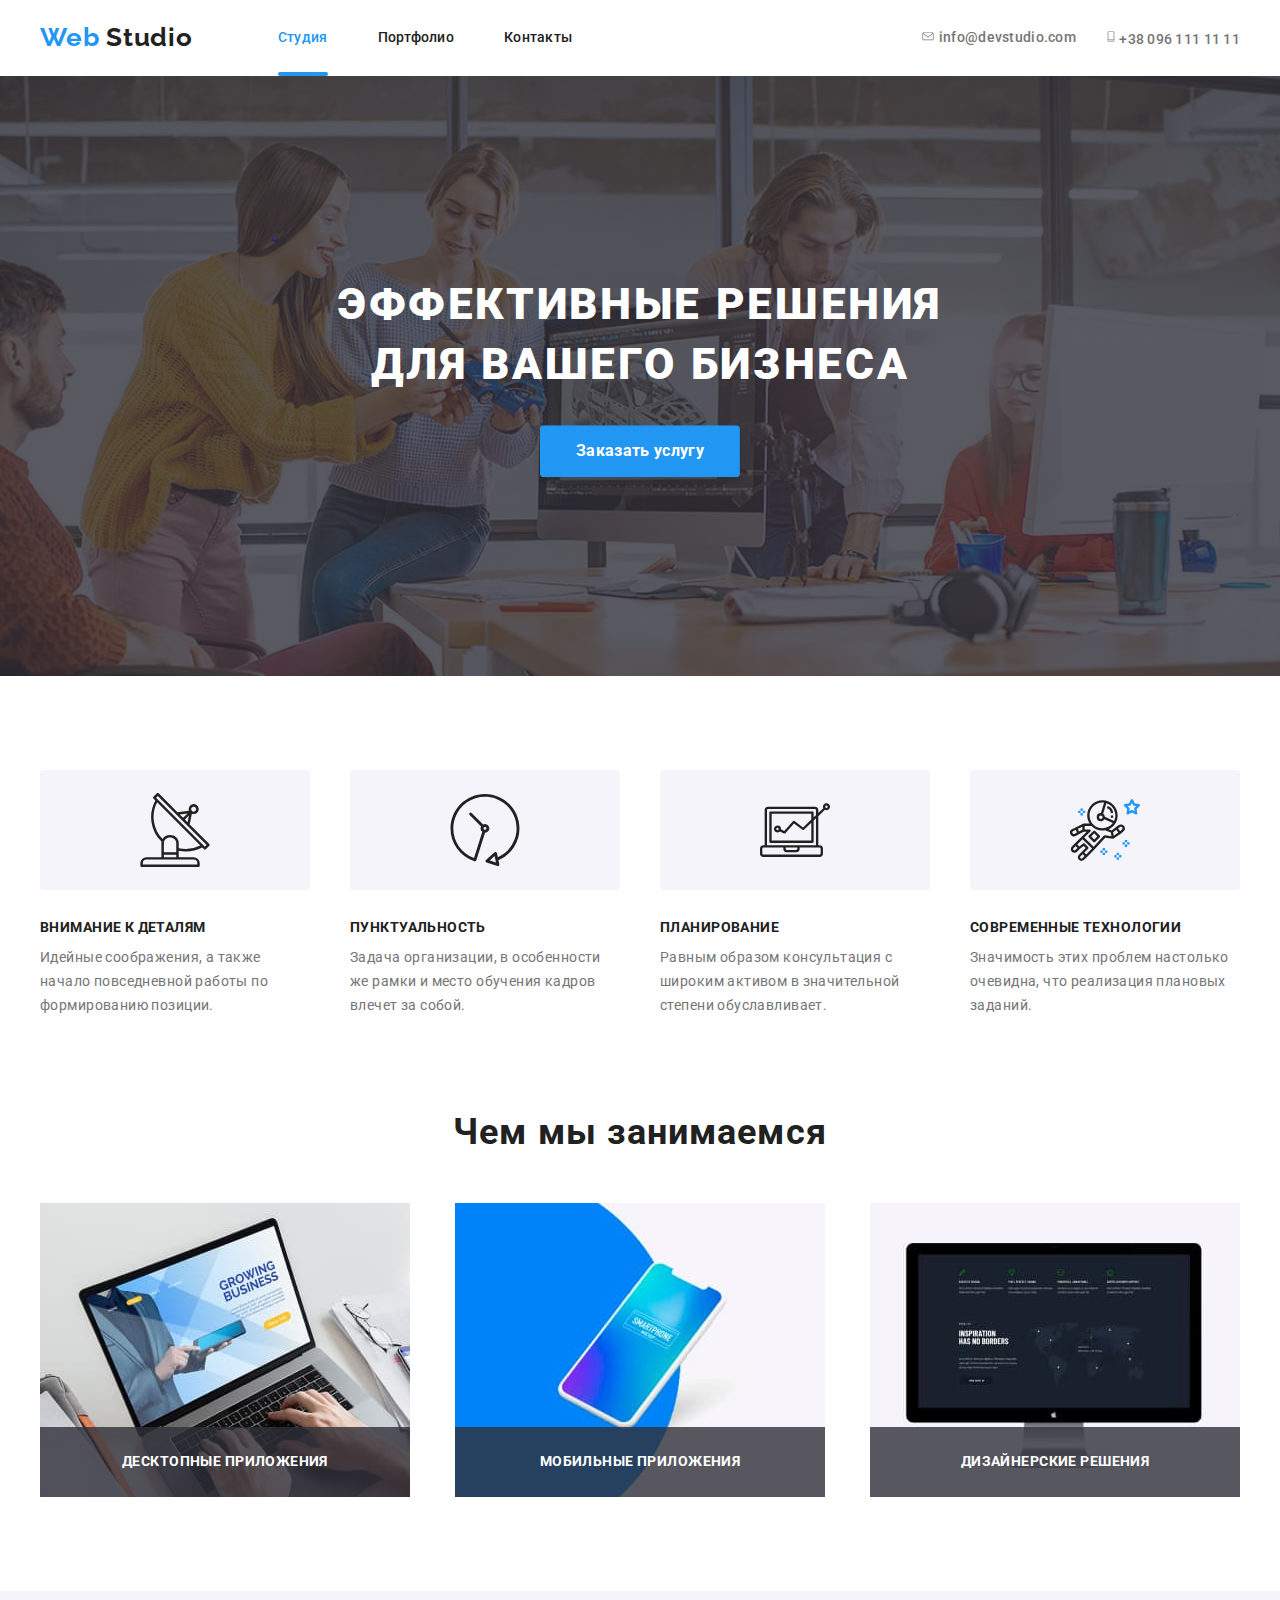
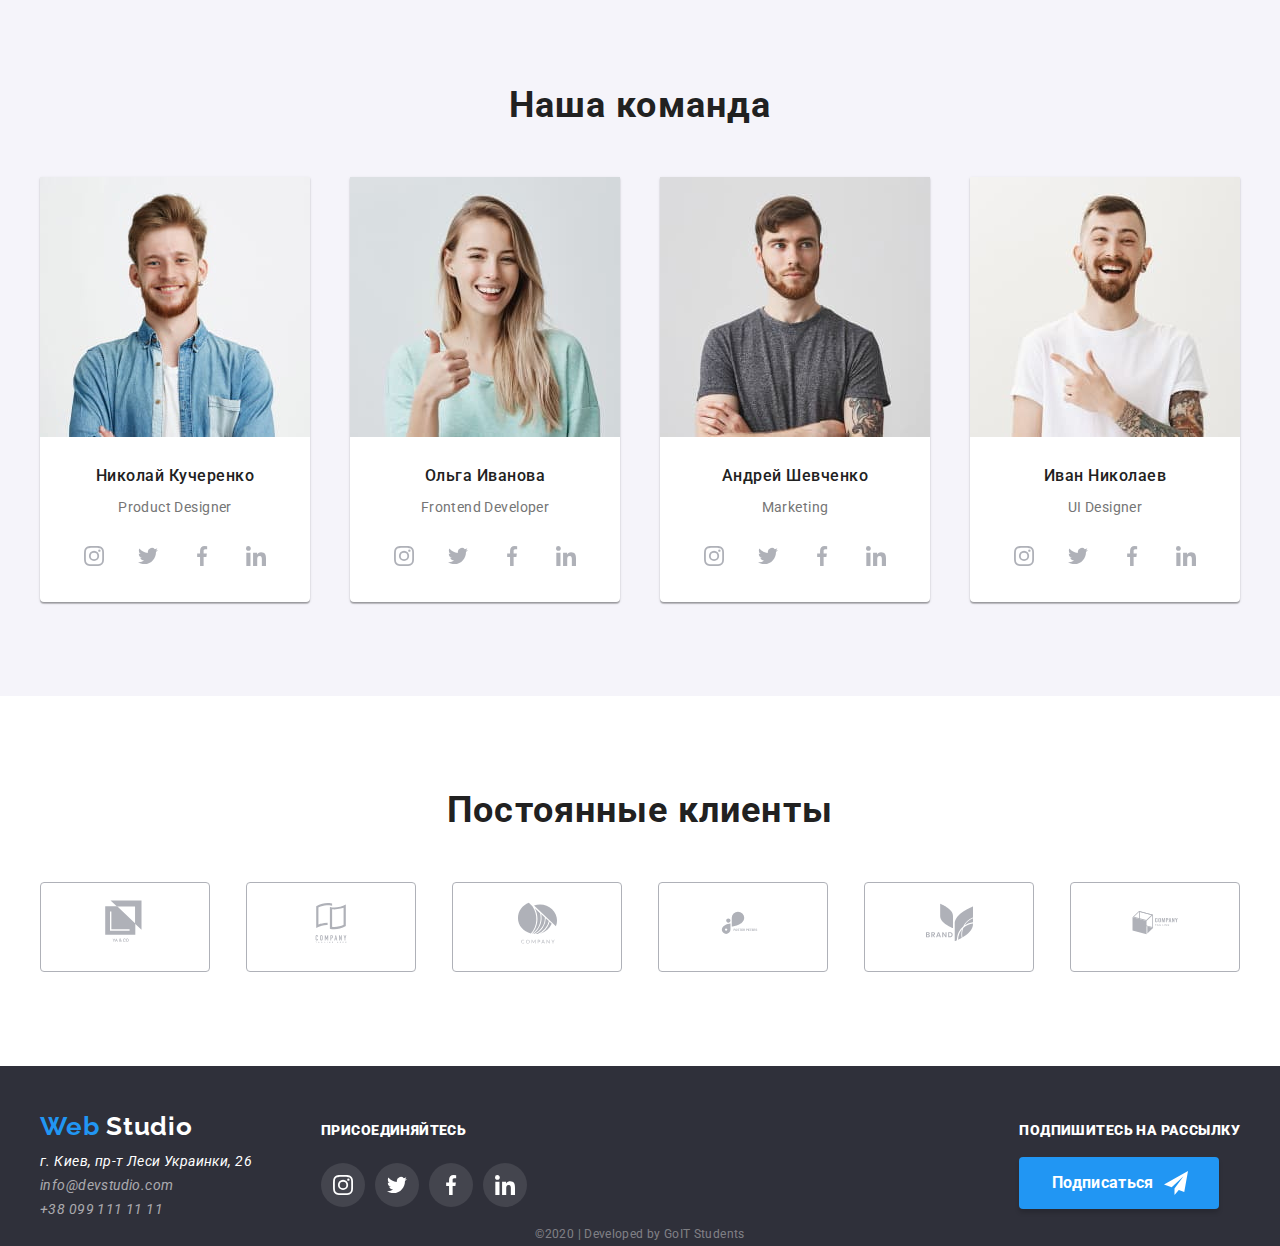
==== index.html @ b10fd824 "добавляет файлы из работы №5" ====
<!DOCTYPE html>
<html lang="ru">
  <head>
    <meta charset="UTF-8" />
    <meta name="viewport" content="width=device-width, initial-scale=1.0" />
    <title>Web Studio</title>
    <link
      href="https://fonts.googleapis.com/css2?family=Raleway:wght@700&family=Roboto:wght@400;500;700;900&display=swap"
      rel="stylesheet"
    />
    <link
      rel="stylesheet"
      href="https://cdnjs.cloudflare.com/ajax/libs/modern-normalize/0.6.0/modern-normalize.min.css"
    />
    <link rel="stylesheet" href="./css/styles.css" />
  </head>
  <body>
    <!-- Шапка сайта -->
    <header class="page-header container">
      <nav class="site-nav">
        <a href="/index.html" class="logo"
          ><span class="element">Web</span> Studio</a
        >
        <ul class="site-nav list">
          <li class="item">
            <a href="./index.html" class="link current">Студия</a>
          </li>
          <li class="item">
            <a href="./portfolio.html" class="link">Портфолио</a>
          </li>
          <li class="item"><a href="" class="link">Контакты</a></li>
        </ul>
      </nav>
      <ul class="cont-nav list">
        <li class="item">
          <a href="mailto:info@devstudio.com" class="link">
            <svg class="cont-nav__icon" width="16" height="11.2">
              <use href="./images/sprite.svg#iconmail"></use>
            </svg>
            info@devstudio.com
          </a>
        </li>
        <li class="item">
          <a href="tel:+380961111111" class="link">
            <svg class="cont-nav__icon" width="10" height="15">
              <use href="./images/sprite.svg#iconphone"></use>
            </svg>
            +38 096 111 11 11
          </a>
        </li>
      </ul>
    </header>
    <main>
      <!-- Герой -->
      <section class="hero">
        <div class="hero-actions">
          <h1 class="hero-title">
            эффективные решения<br />для вашего бизнеса
          </h1>
          <a href="" class="button">Заказать услугу</a>
        </div>
      </section>
      <!-- Преимущества -->
      <section class="section">
        <div class="container">
          <h2 class="section-title visually-hidden">Наши преимущества</h2>
          <ul class="feature-list list">
            <li class="item antenna">
              <h3 class="title">Внимание к деталям</h3>
              <p>
                Идейные соображения, а также начало повседневной работы по
                формированию позиции.
              </p>
            </li>
            <li class="item clock">
              <h3 class="title">Пунктуальность</h3>
              <p>
                Задача организации, в особенности же рамки и место обучения
                кадров влечет за собой.
              </p>
            </li>
            <li class="item diagram">
              <h3 class="title">Планирование</h3>
              <p>
                Равным образом консультация с широким активом в значительной
                степени обуславливает.
              </p>
            </li>
            <li class="item astronaut">
              <h3 class="title">Современные технологии</h3>
              <p>
                Значимость этих проблем настолько очевидна, что реализация
                плановых заданий.
              </p>
            </li>
          </ul>
        </div>
      </section>
      <!-- Чем мы занимаемся -->
      <section class="section">
        <div class="container">
          <h2 class="section-title">Чем мы занимаемся</h2>
          <ul class="work list">
            <li class="item">
              <a href="">
                <img
                  src="./images/nout.jpg"
                  width="370"
                  height="294"
                  alt="ноутбук"
                />
                <h3 class="title">Десктопные приложения</h3>
              </a>
            </li>
            <li class="item">
              <a href="">
                <img
                  src="./images/phone.jpg"
                  width="370"
                  height="294"
                  alt="телефон"
                />
                <h3 class="title">Мобильные приложения</h3>
              </a>
            </li>
            <li class="item">
              <a href="">
                <img
                  src="./images/pc.jpg"
                  width="370"
                  height="294"
                  alt="компьютер"
                />
                <h3 class="title">Дизайнерские решения</h3>
              </a>
            </li>
          </ul>
        </div>
      </section>
      <!-- Наша команда -->
      <section class="section">
        <div class="container">
          <h2 class="section-title">Наша команда</h2>
          <ul class="team list">
            <li class="card">
              <img
                src="./images/portrait1.jpg"
                class="team-img"
                width="270"
                height="260"
                alt="Николай Кучеренко"
              />
              <h3 class="team-title">Николай Кучеренко</h3>
              <p class="team-special">Product Designer</p>
              <ul class="social-list">
                <li class="social-item">
                  <a
                    href=""
                    class="social-link instagram"
                    aria-label="ссылка на instagram"
                  >
                    <svg class="icon" width="20" height="20">
                      <use href="./images/sprite.svg#iconinstagram"></use>
                    </svg>
                  </a>
                </li>
                <li class="social-item">
                  <a
                    href=""
                    class="social-link twitter"
                    aria-label="ссылка на twitter"
                    ><svg class="icon" width="20" height="20">
                      <use href="./images/sprite.svg#icontwitter"></use>
                    </svg>
                  </a>
                </li>
                <li class="social-item">
                  <a
                    href=""
                    class="social-link facebook"
                    aria-label="ссылка на facebook"
                  >
                    <svg class="icon" width="20" height="20">
                      <use href="./images/sprite.svg#iconfacebook"></use>
                    </svg>
                  </a>
                </li>
                <li class="social-item">
                  <a
                    href=""
                    class="social-link linkedin"
                    aria-label="ссылка на linkedin"
                    ><svg class="icon" width="20" height="20">
                      <use href="./images/sprite.svg#iconlinkedin"></use>
                    </svg>
                  </a>
                </li>
              </ul>
            </li>
            <li class="card">
              <img
                src="./images/portrait2.jpg"
                class="team-img"
                width="270"
                height="260"
                alt="Ольга Иванова"
              />
              <h3 class="team-title">Ольга Иванова</h3>
              <p class="team-special">Frontend Developer</p>
              <ul class="social-list">
                <li class="social-item">
                  <a
                    href=""
                    class="social-link instagram"
                    aria-label="ссылка на instagram"
                  >
                    <svg class="icon" width="20" height="20">
                      <use href="./images/sprite.svg#iconinstagram"></use>
                    </svg>
                  </a>
                </li>
                <li class="social-item">
                  <a
                    href=""
                    class="social-link twitter"
                    aria-label="ссылка на twitter"
                    ><svg class="icon" width="20" height="20">
                      <use href="./images/sprite.svg#icontwitter"></use>
                    </svg>
                  </a>
                </li>
                <li class="social-item">
                  <a
                    href=""
                    class="social-link facebook"
                    aria-label="ссылка на facebook"
                  >
                    <svg class="icon" width="20" height="20">
                      <use href="./images/sprite.svg#iconfacebook"></use>
                    </svg>
                  </a>
                </li>
                <li class="social-item">
                  <a
                    href=""
                    class="social-link linkedin"
                    aria-label="ссылка на linkedin"
                    ><svg class="icon" width="20" height="20">
                      <use href="./images/sprite.svg#iconlinkedin"></use>
                    </svg>
                  </a>
                </li>
              </ul>
            </li>
            <li class="card">
              <img
                src="./images/portrait3.jpg"
                class="team-img"
                width="270"
                height="260"
                alt="Андрей Шевченко"
              />
              <h3 class="team-title">Андрей Шевченко</h3>
              <p class="team-special">Marketing</p>
              <ul class="social-list">
                <li class="social-item">
                  <a
                    href=""
                    class="social-link instagram"
                    aria-label="ссылка на instagram"
                  >
                    <svg class="icon" width="20" height="20">
                      <use href="./images/sprite.svg#iconinstagram"></use>
                    </svg>
                  </a>
                </li>
                <li class="social-item">
                  <a
                    href=""
                    class="social-link twitter"
                    aria-label="ссылка на twitter"
                    ><svg class="icon" width="20" height="20">
                      <use href="./images/sprite.svg#icontwitter"></use>
                    </svg>
                  </a>
                </li>
                <li class="social-item">
                  <a
                    href=""
                    class="social-link facebook"
                    aria-label="ссылка на facebook"
                  >
                    <svg class="icon" width="20" height="20">
                      <use href="./images/sprite.svg#iconfacebook"></use>
                    </svg>
                  </a>
                </li>
                <li class="social-item">
                  <a
                    href=""
                    class="social-link linkedin"
                    aria-label="ссылка на linkedin"
                    ><svg class="icon" width="20" height="20">
                      <use href="./images/sprite.svg#iconlinkedin"></use>
                    </svg>
                  </a>
                </li>
              </ul>
            </li>
            <li class="card">
              <img
                src="./images/portrait4.jpg"
                class="team-img"
                width="270"
                height="260"
                alt="Иван Николаев"
              />
              <h3 class="team-title">Иван Николаев</h3>
              <p class="team-special">UI Designer</p>
              <ul class="social-list">
                <li class="social-item">
                  <a
                    href=""
                    class="social-link instagram"
                    aria-label="ссылка на instagram"
                  >
                    <svg class="icon" width="20" height="20">
                      <use href="./images/sprite.svg#iconinstagram"></use>
                    </svg>
                  </a>
                </li>
                <li class="social-item">
                  <a
                    href=""
                    class="social-link twitter"
                    aria-label="ссылка на twitter"
                    ><svg class="icon" width="20" height="20">
                      <use href="./images/sprite.svg#icontwitter"></use>
                    </svg>
                  </a>
                </li>
                <li class="social-item">
                  <a
                    href=""
                    class="social-link facebook"
                    aria-label="ссылка на facebook"
                  >
                    <svg class="icon" width="20" height="20">
                      <use href="./images/sprite.svg#iconfacebook"></use>
                    </svg>
                  </a>
                </li>
                <li class="social-item">
                  <a
                    href=""
                    class="social-link linkedin"
                    aria-label="ссылка на linkedin"
                    ><svg class="icon" width="20" height="20">
                      <use href="./images/sprite.svg#iconlinkedin"></use>
                    </svg>
                  </a>
                </li>
              </ul>
            </li>
          </ul>
        </div>
      </section>
      <!-- Постоянные клиенты -->
      <section class="section">
        <div class="container">
          <h2 class="section-title">Постоянные клиенты</h2>
          <ul class="clients list">
            <li class="item">
              <a href="" class="clients-link">
                <svg class="icon" width="44.27" height="49.23">
                  >
                  <use href="./images/sprite.svg#iconclient1"></use>
                </svg>
              </a>
            </li>
            <li class="item">
              <a href="">
                <svg class="icon" width="40" height="52">
                  >
                  <use href="./images/sprite.svg#iconclient2"></use>
                </svg>
              </a>
            </li>
            <li class="item">
              <a href="">
                <svg class="icon" width="41" height="42.6">
                  >
                  <use href="./images/sprite.svg#iconclient3"></use>
                </svg>
              </a>
            </li>
            <li class="item">
              <a href="">
                <svg class="icon" width="79.66" height="42.02">
                  >
                  <use href="./images/sprite.svg#iconclient4"></use>
                </svg>
              </a>
            </li>
            <li class="item">
              <a href="">
                <svg class="icon" width="59" height="47">
                  >
                  <use href="./images/sprite.svg#iconclient5"></use>
                </svg>
              </a>
            </li>
            <li class="item">
              <a href="">
                <svg class="icon" width="88.48" height="45.44">
                  >
                  <use href="./images/sprite.svg#iconclient6"></use>
                </svg>
              </a>
            </li>
          </ul>
        </div>
      </section>
    </main>
    <!-- Подвал сайта -->
    <footer class="footer">
      <div class="container">
        <div class="page-footer">
          <div class="address">
            <a href="/index.html" class="logo logo__footer"
              ><span class="element">Web</span> Studio</a
            >
            <address>
              г. Киев, пр-т Леси Украинки, 26
              <a href="mailto:info@devstudio.com" class="link"
                >info@devstudio.com</a
              >
              <a href="tel:+380991111111" class="link">+38 099 111 11 11</a>
            </address>
          </div>
          <div class="join">
            <p class="title"><b>присоединяйтесь</b></p>
            <ul class="join-list">
              <li class="join-item">
                <a href="" class="join-link" aria-label="ссылка на instagram">
                  <svg class="icon" width="20" height="20">
                    <use href="./images/sprite.svg#iconinstagram"></use>
                  </svg>
                </a>
              </li>
              <li class="join-item">
                <a
                  href=""
                  class="join-link twitter"
                  aria-label="ссылка на twitter"
                >
                  <svg class="icon" width="20" height="20">
                    <use href="./images/sprite.svg#icontwitter"></use>
                  </svg>
                </a>
              </li>
              <li class="join-item">
                <a
                  href=""
                  class="join-link facebook"
                  aria-label="ссылка на facebook"
                >
                  <svg class="icon" width="20" height="20">
                    <use href="./images/sprite.svg#iconfacebook"></use>
                  </svg>
                </a>
              </li>
              <li class="join-item">
                <a
                  href=""
                  class="join-link linkedin"
                  aria-label="ссылка на linkedin"
                >
                  <svg class="icon" width="20" height="20">
                    <use href="./images/sprite.svg#iconlinkedin"></use>
                  </svg>
                </a>
              </li>
            </ul>
          </div>
          <div class="sign">
            <p class="title"><b>Подпишитесь на рассылку</b></p>
            <button class="button secondary" type="button">Подписаться</button>
          </div>
        </div>
        <p class="copyright">&#169;2020 | Developed by GoIT Students</p>
      </div>
    </footer>
  </body>
</html>
---- css/styles.css ----
/* основной цвет текста color:#757575; */
/* вспомагательный цвет текста color: #212121; */
/* цвет текста на кнопках color: #FFFFFF; */
/* цвет текста для hover и фокуса color: #2196F3; */
/* цвет кнопок в портфолио color: #F5F4FA */
/* цвет футера color: #2F303A */

:root {
  --primary-text-color: #757575;
  --title-text-color: #212121;
  --accent-color: #2196f3;
  --primary-bg-color: #ffffff;
  --portfolio-bg-color: #f5f4fa;
  --footer-color: #2f303a;
  --clients-color: #afb1b8;
  --element-color: #eeeeee;

  --timing-function: cubic-bezier(0.4, 0, 0.2, 1);
}

html {
  box-sizing: border-box;
}

*,
*::before,
*::after {
  box-sizing: inherit;
}

body {
  font-family: Roboto, sans-serif;
  background-color: var(--primary-bg-color);
  color: var(--primary-text-color);
}
.container {
  margin-left: auto;
  margin-right: auto;
  padding-left: 15px;
  padding-right: 15px;
  width: 1230px;
}
.visually-hidden {
  position: absolute;
  clip: rect(0 0 0 0);
  width: 1px;
  height: 1px;
  margin: -1px;
  border: 0;
  padding: 0;
  overflow: hidden;
}
.list {
  padding: 0;
  margin: 0;
  list-style: none;
}
.link {
  display: block;
}
img {
  display: block;
  max-width: 100%;
  height: auto;
}
/* logo */
.logo {
  display: block;
  margin-right: 85px;

  font-family: Raleway, sans-serif;
  color: var(--title-text-color);
  font-size: 26px;
  font-weight: 700;
  text-decoration: none;
  line-height: 1.2;
  letter-spacing: 0.03em;
}
.logo > .element {
  color: var(--accent-color);
}
.logo__footer {
  margin-bottom: 8px;
  margin-right: 0;
  padding: 0;

  color: var(--primary-bg-color);
}
/* page-header */
.page-header {
  display: flex;
  justify-content: center;
  align-items: center;
}
/* Site-nav */
.site-nav {
  display: flex;
  align-items: center;
}
.site-nav .item {
  position: relative;
}
.site-nav .item:not(:last-child) {
  margin-right: 50px;
}
.site-nav .link {
  padding-top: 30px;
  padding-bottom: 30px;

  color: var(--title-text-color);
  text-decoration: none;
  font-weight: 500;
  font-size: 14px;
  line-height: 1.14;
  letter-spacing: 0.02em;

  transition: color 250ms var(--timing-function);
}
.site-nav .link.current {
  color: var(--accent-color);
}
.site-nav .link.current::after {
  position: absolute;
  content: "";
  left: 0;
  bottom: 0;
  width: 100%;
  height: 4px;
  background-color: var(--accent-color);
  border-radius: 2px;
}
.site-nav .link:hover,
.site-nav .link:focus {
  color: var(--accent-color);
}
/* cont-nav */
.cont-nav img {
  display: inline;
}
.cont-nav {
  display: flex;
  align-items: center;
  margin-left: auto;
}
.cont-nav .item:not(:last-child) {
  margin-right: 30px;
}
.cont-nav .link {
  color: var(--primary-text-color);
  text-decoration: none;
  font-weight: 500;
  font-size: 14px;
  line-height: 1.14;
  letter-spacing: 0.02em;

  transition: color 250ms var(--timing-function);
}
.cont-nav .link:hover,
.cont-nav .link:focus {
  color: var(--accent-color);
}
/* Icon */
.icon {
  /* width: 20px;
  height: 20px; */
  fill: var(--primary-bg-color);
}
.cont-nav__icon {
  padding: 0;
  margin: 0;
  fill: var(--primary-text-color);
}
.cont-nav .link:hover .cont-nav__icon,
.cont-nav .link:focus .cont-nav__icon {
  fill: var(--accent-color);
}
/* Hero */
.hero {
  position: relative;
  text-align: center;
  max-width: 1600px;
  height: 600px;
  margin-left: auto;
  margin-right: auto;
  background-image: linear-gradient(
      to right,
      rgba(47, 48, 58, 0.8),
      rgba(47, 48, 58, 0.8)
    ),
    url("../images/hero.jpg");
  background-repeat: no-repeat;
  background-position: center;
  background-size: cover;
}
.hero-actions {
  position: absolute;
  top: 50%;
  left: 50%;
  transform: translate(-50%, -50%);
}
.hero-title {
  margin-top: 0;
  margin-bottom: 30px;

  color: var(--primary-bg-color);
  font-weight: 900;
  font-size: 44px;
  line-height: 1.36;
  letter-spacing: 0.06em;
  text-transform: uppercase;
}
/* Section */
.section {
  margin: 0;
  padding-top: 94px;
  padding-bottom: 94px;

  font-size: 14px;
  font-weight: 400;
  line-height: 1.71;
  letter-spacing: 0.03em;
}
.section:nth-child(2) {
  padding-bottom: 0;
}
.section:nth-child(4) {
  background-color: var(--portfolio-bg-color);
}
.section-title {
  margin-top: 0;
  margin-bottom: 50px;

  color: var(--title-text-color);
  font-weight: 700;
  font-size: 36px;
  line-height: 1.16;
  letter-spacing: 0.03em;
  text-align: center;
}
.section .title {
  margin-top: 0;
  color: var(--primary-bg-color);
  font-weight: 700;
  font-size: 14px;
  line-height: 1.14;
  letter-spacing: 0.03em;
  text-transform: uppercase;
}
/* Features */
.feature-list {
  display: flex;
  justify-content: space-between;
}
.feature-list .item {
  width: 270px;
}
.feature-list .item::before {
  display: block;
  content: "";
  width: 270px;
  height: 120px;
  background-color: var(--portfolio-bg-color);
  border-radius: 4px;
  margin-top: 0;
  margin-bottom: 30px;
  background-repeat: no-repeat;
  background-position: center;
  background-size: 70px;
}
.antenna::before {
  background-image: url("../images/vector1.svg");
}
.clock::before {
  background-image: url("../images/vector2.svg");
}
.diagram::before {
  background-image: url("../images/vector3.svg");
}
.astronaut::before {
  background-image: url("../images/vector4.svg");
}
.feature-list .title {
  margin-top: 0;
  margin-bottom: 10px;

  color: var(--title-text-color);
}
.feature-list p {
  display: inline-block;
  margin-top: 0;
  margin-bottom: 0;
}

/* Work */
.work {
  display: flex;
  justify-content: space-between;
}
.work .item {
  position: relative;
  width: 370px;
}
.work .title {
  position: absolute;
  width: 370px;
  height: 70px;
  display: flex;
  align-items: center;
  justify-content: center;

  left: 50%;
  bottom: 0;
  transform: translateX(-50%);

  margin-top: 0;
  margin-bottom: 0;
  text-align: center;

  background: rgba(47, 48, 58, 0.8);
}

/* Button */
.button {
  display: inline-block;
  font-family: inherit;
  color: var(--primary-bg-color);
  background-color: var(--accent-color);

  text-decoration: none;
  font-weight: 700;
  font-size: 16px;
  line-height: 1.87;
  letter-spacing: 0.02em;

  border: 1px solid transparent;
  box-shadow: 0px 4px 4px rgba(0, 0, 0, 0.15);
  border-radius: 4px;
  padding: 10px 32px;
  min-width: 200px;
  text-align: center;

  transition: color 250ms var(--timing-function),
    background-color 250ms var(--timing-function);
}
.button.primary {
  color: var(--title-text-color);
  background-color: var(--portfolio-bg-color);

  font-weight: 500;
  line-height: 1.62;
  letter-spacing: 0.03em;

  padding: 5px 21px;
  min-width: 73px;
}
.button.secondary {
  display: flex;
  justify-content: center;
  align-items: center;
  padding: 10px 28px 10px 29px;
}
.button.secondary::after {
  content: "";
  display: inline-flex;
  width: 24px;
  height: 24px;
  margin-top: 0;
  margin-left: 10px;
  background-image: url("../images/iconsend.svg");
}
.button.primary:hover,
.button.primary:focus {
  color: var(--primary-bg-color);
  background-color: var(--accent-color);
}
/* Team */
.team {
  display: flex;
  justify-content: space-between;
}
.team > .card {
  width: 270px;
  padding-bottom: 24px;
  box-shadow: 0px 2px 1px rgba(0, 0, 0, 0.2), 0px 1px 1px rgba(0, 0, 0, 0.14),
    0px 1px 3px rgba(0, 0, 0, 0.12);
  border-radius: 0px 0px 4px 4px;
  background-color: var(--primary-bg-color);
}
.team-img {
  margin-top: 0;
  margin-bottom: 30px;
}
.team-special {
  margin-top: 0;
  text-align: center;
}
.team-title {
  margin-top: 0;
  margin-bottom: 10px;

  text-align: center;
  color: var(--title-text-color);
  font-weight: 500;
  font-size: 16px;
  line-height: 1.18;
  letter-spacing: 0.03em;
}
/* social */
.social-list {
  display: flex;
  justify-content: center;
  list-style: none;
  padding: 0;
  margin: auto;
}
.social-item:not(:last-child) {
  margin-right: 10px;
}
.social-link {
  display: inline-flex;
  justify-content: center;
  align-items: center;
  content: "";
  width: 44px;
  height: 44px;
  background-repeat: no-repeat;
  background-position: center;
  background-size: 20px;

  transition: border-radius 250ms var(--timing-function),
    background-color 250ms var(--timing-function);
}
.social-link .icon {
  fill: var(--clients-color);

  transition: fill 250ms var(--timing-function);
}
.social-link:hover,
.social-link:focus {
  border-radius: 50%;
  background-color: var(--accent-color);
}
.social-link:hover .icon,
.social-link:focus .icon {
  fill: var(--primary-bg-color);
}
/* Clients */
.clients {
  display: flex;
  justify-content: space-between;
}
.clients > .item {
  display: flex;
  justify-content: center;
  align-items: center;
  width: 170px;
  height: 90px;
  border: 1px solid var(--clients-color);
  box-sizing: border-box;
  border-radius: 4px;

  transition: border 250ms var(--timing-function);
}
.clients > .item .icon {
  fill: var(--clients-color);

  transition: fill 250ms var(--timing-function);
}
.clients > .item:hover,
.clients > .item:focus {
  border: 1px solid var(--accent-color);
}
.clients > .item:hover .icon,
.clients > .item:focus .icon {
  fill: var(--accent-color);
}
/* Portfolio */
.filter {
  display: flex;
  justify-content: center;
  margin-bottom: 50px;
}
.filter > .item + .item {
  margin-left: 8px;
}
.portfolio {
  display: flex;
  flex-wrap: wrap;
  width: 1170px;
}
.portfolio > .element {
  width: calc((100% - 60px) / 3);
  margin-right: 30px;
  margin-bottom: 30px;
  box-sizing: border-box;
  background: var(--primary-bg-color);
  border: 1px solid var(--element-color);

  transition: box-shadow 250ms var(--timing-function);
}
.portfolio > .element:nth-child(3n) {
  margin-right: 0;
}
.portfolio > .element:nth-last-child(-n + 3) {
  margin-bottom: 0;
}
.portfolio > .element:hover,
.portfolio > .element:focus {
  box-shadow: 1px 4px 6px rgba(0, 0, 0, 0.16), 0px 4px 4px rgba(0, 0, 0, 0.06),
    0px 1px 1px rgba(0, 0, 0, 0.12);
}
.portfolio .link {
  text-decoration: none;
}
.thumb {
  position: relative;
  overflow: hidden;
}
.thumb::before {
  position: absolute;
  content: "";
  width: 100%;
  height: 100%;
  top: 0;
  left: 0;
  background: rgba(33, 150, 243, 0.9);
  transform: translateY(+100%);

  transition: transform 500ms var(--timing-function);
}
.description {
  position: absolute;
  top: 50%;
  left: 50%;
  transform: translate(-50%, +100%);
  margin-top: 0;
  margin-bottom: 0;

  width: 322px;
  font-weight: 500;
  font-size: 18px;
  line-height: 1.56;
  letter-spacing: 0.03em;

  color: var(--primary-bg-color);

  transition: transform 500ms var(--timing-function);
}
.portfolio > .element:hover .description,
.portfolio > .element:focus .description {
  transform: translate(-50%, -50%);
}
.portfolio > .element:hover .thumb::before,
.portfolio > .element:focus .thumb::before {
  transform: translateY(0);
}
.project-title {
  padding: 24px 20px;
  background: var(--primary-bg-color);
  border: 1px solid var(--element-color);
}
.portfolio .title {
  margin: 0;

  color: var(--title-text-color);
  font-size: 18px;
  font-weight: 500;
  line-height: 2;
  letter-spacing: 0.06em;
  text-transform: none;
}
.portfolio .text {
  margin: 0;

  color: var(--primary-text-color);
  font-weight: 500;
  font-size: 16px;
  line-height: 1.87;
  letter-spacing: 0.03em;
}
/* Footer */
.footer {
  padding-top: 45px;
  color: var(--primary-bg-color);
  background-color: var(--footer-color);
  font-weight: 400;
  font-size: 14px;
  line-height: 1.71;
  letter-spacing: 0.03em;
}
.address {
  margin-right: 69px;
}
.page-footer {
  display: flex;
  align-items: baseline;
}
.footer .title {
  font-weight: 700;
  text-transform: uppercase;
}
.join {
  margin-top: 0;
}
.join-list {
  display: flex;
  justify-content: center;
  list-style: none;
  padding: 0;
  margin: 0;
}
.join-item:not(:last-child) {
  margin-right: 10px;
}
.join-link {
  display: inline-flex;
  justify-content: center;
  align-items: center;
  content: "";
  width: 44px;
  height: 44px;
  background: rgba(255, 255, 255, 0.1);
  border-radius: 50%;
  background-repeat: no-repeat;
  background-position: center;
  background-size: 20px;

  transition: background-color 250ms var(--timing-function);
}
.join-link:hover,
.join-link:focus {
  background-color: var(--accent-color);
}
.join p {
  margin-top: 0;
  margin-bottom: 20px;
}
.sign {
  margin-left: auto;
}
.sign > .title {
  margin-top: 0;
}
.footer .link {
  color: rgba(255, 255, 255, 0.6);
  text-decoration: none;
}
.copyright {
  margin: 0;
  color: rgba(255, 255, 255, 0.4);
  font-weight: normal;
  font-size: 12px;
  line-height: 2;
  letter-spacing: 0.03em;
  text-align: center;
}
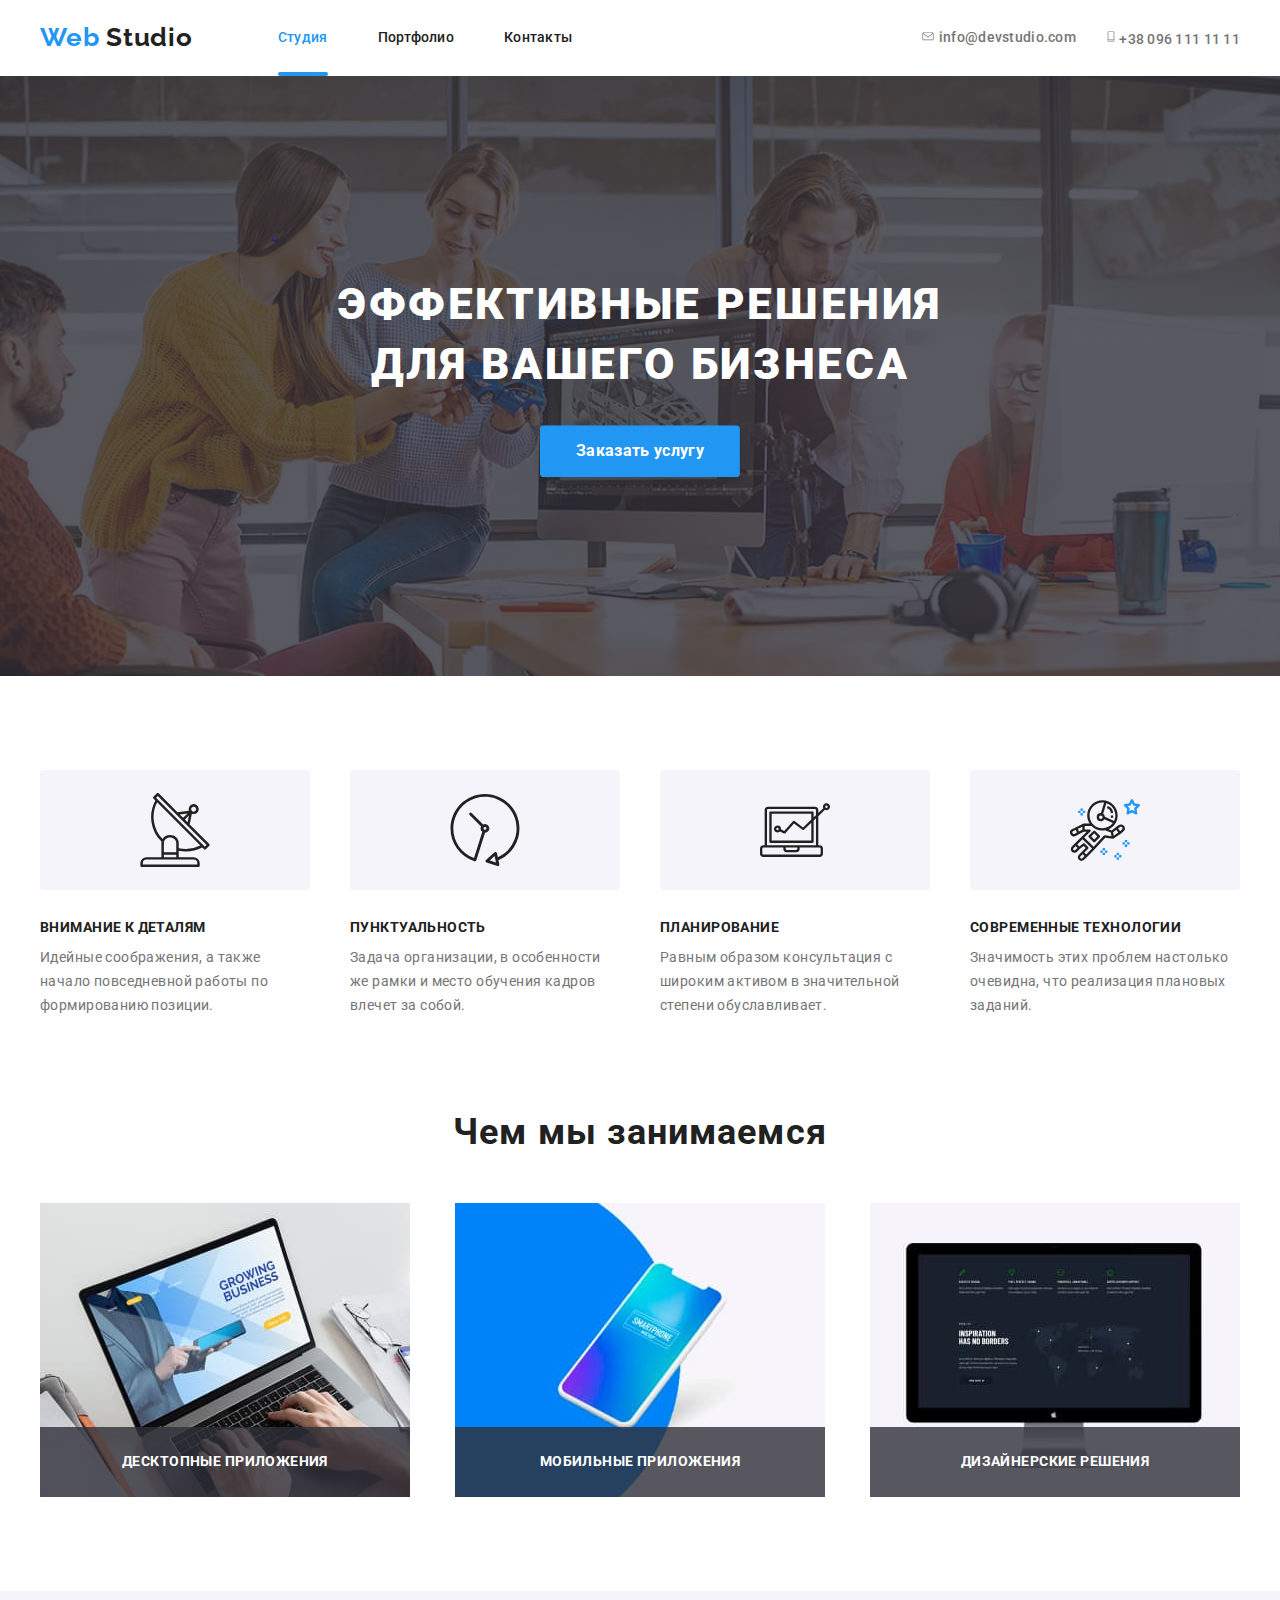
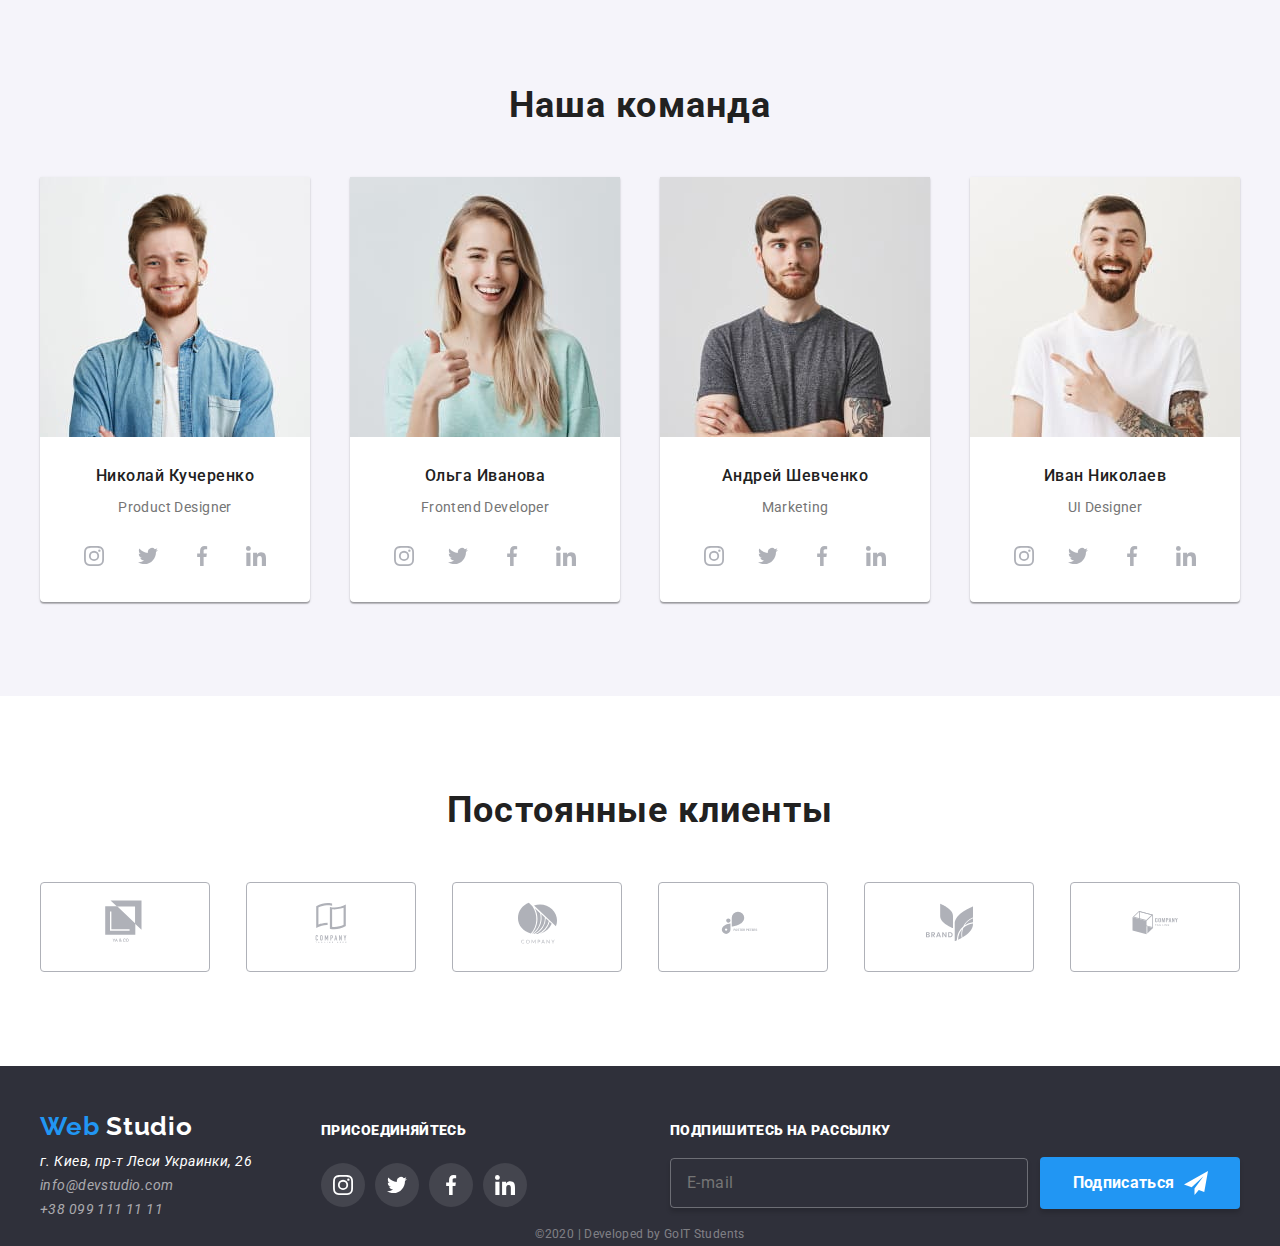
==== commit 82501664: "Update index.html" ====
--- a/index.html
+++ b/index.html
@@ -57,7 +57,7 @@
           <h1 class="hero-title">
             эффективные решения<br />для вашего бизнеса
           </h1>
-          <a href="" class="button">Заказать услугу</a>
+          <button class="button" data-modal-open>Заказать услугу</button>
         </div>
       </section>
       <!-- Преимущества -->
@@ -421,6 +421,83 @@
           </ul>
         </div>
       </section>
+      <!-- Модалка -->
+      <div class="backdrop is-hidden" data-modal>
+        <div class="modal">
+          <button class="modal-button" data-modal-close>
+            <svg class="modal-icon" width="11" height="11">
+              <use href="./images/modal-sprite.svg#modalclose"></use>
+            </svg>
+          </button>
+          <p class="modal-title">Оставьте свои данные, мы вам перезвоним</p>
+          <form action="" class="modal-form">
+            <div class="form-field">
+              <input
+                class="form-input"
+                type="text"
+                name="name"
+                id="name"
+                placeholder=" "
+              />
+              <label class="form-label" for="name">Имя</label>
+              <svg class="modal-svg" width="18px" height="18">
+                <use href="./images/modal-sprite.svg#modalperson"></use>
+              </svg>
+            </div>
+            <div class="form-field">
+              <input
+                class="form-input"
+                type="tel"
+                name="tel"
+                id="tel"
+                placeholder=" "
+              />
+              <label class="form-label" for="tel">Телефон</label>
+              <svg class="modal-svg" width="18px" height="18">
+                <use href="./images/modal-sprite.svg#modalphone"></use>
+              </svg>
+            </div>
+            <div class="form-field">
+              <input
+                class="form-input"
+                type="email"
+                name="email"
+                id="email"
+                placeholder=" "
+              />
+              <label class="form-label" for="email">Почта</label>
+              <svg class="modal-svg" width="18px" height="18">
+                <use href="./images/modal-sprite.svg#modalemail"></use>
+              </svg>
+            </div>
+            <div class="comment-field">
+              <textarea
+                class="comment"
+                name="comment"
+                id="comment"
+                cols="30"
+                rows="10"
+                placeholder=" "
+              ></textarea>
+              <label class="comment-label" for="comment">Комментарий</label>
+            </div>
+            <label class="form-field">
+              <input
+                class="checkbox"
+                type="checkbox"
+                required="required"
+                value="agree"
+              />
+              <svg class="check-svg" width="16" height="15">
+                <use href="./images/modal-sprite.svg#modalrectangle"></use>
+              </svg>
+              Соглашаюсь с рассылкой и принимаю
+              <a href="" target="blank" class="modal-link">Условия договора</a>
+            </label>
+            <button type="submit" class="button">Отправить</button>
+          </form>
+        </div>
+      </div>
     </main>
     <!-- Подвал сайта -->
     <footer class="footer">
@@ -485,11 +562,51 @@
           </div>
           <div class="sign">
             <p class="title"><b>Подпишитесь на рассылку</b></p>
-            <button class="button secondary" type="button">Подписаться</button>
+            <form action="" class="sign-form">
+              <input
+                type="email"
+                placeholder="E-mail"
+                name="email"
+                required="required"
+                id="email"
+              />
+              <button class="button secondary" type="submit">
+                Подписаться
+              </button>
+            </form>
           </div>
         </div>
         <p class="copyright">&#169;2020 | Developed by GoIT Students</p>
       </div>
     </footer>
+    <script src="./js/modal.js"></script>
+    <script>
+      (() => {
+        document.querySelector(".sign-form").addEventListener("submit", (e) => {
+          e.preventDefault();
+
+          new FormData(e.currentTarget).forEach((value, name) =>
+            console.log(`${name}: ${value}`)
+          );
+
+          e.currentTarget.reset();
+        });
+      })();
+    </script>
+    <script>
+      (() => {
+        document
+          .querySelector(".modal-form")
+          .addEventListener("submit", (e) => {
+            e.preventDefault();
+
+            new FormData(e.currentTarget).forEach((value, name) =>
+              console.log(`${name}: ${value}`)
+            );
+
+            e.currentTarget.reset();
+          });
+      })();
+    </script>
   </body>
 </html>
--- a/css/styles.css
+++ b/css/styles.css
@@ -161,8 +161,6 @@
 }
 /* Icon */
 .icon {
-  /* width: 20px;
-  height: 20px; */
   fill: var(--primary-bg-color);
 }
 .cont-nav__icon {
@@ -338,6 +336,7 @@
   padding: 10px 32px;
   min-width: 200px;
   text-align: center;
+  cursor: pointer;
 
   transition: color 250ms var(--timing-function),
     background-color 250ms var(--timing-function);
@@ -654,3 +653,244 @@
   letter-spacing: 0.03em;
   text-align: center;
 }
+/* sign-form */
+.sign-form {
+  display: flex;
+  align-items: center;
+}
+.sign-form input {
+  margin-top: 0;
+  margin-bottom: 0;
+  margin-right: 12px;
+  padding: 15px 16px;
+  width: 358px;
+  height: 50px;
+
+  background-color: transparent;
+  border: 1px solid rgba(255, 255, 255, 0.3);
+  box-shadow: 0px 4px 4px rgba(0, 0, 0, 0.15);
+  border-radius: 4px;
+  font-weight: 400;
+  font-size: 16px;
+  line-height: 1.25;
+  letter-spacing: 0.03em;
+
+  color: rgba(255, 255, 255, 0.6);
+}
+/* backdrop */
+.backdrop {
+  position: fixed;
+  top: 0;
+  left: 0;
+  width: 100%;
+  height: 100%;
+  background-color: rgba(0, 0, 0, 0.2);
+
+  opacity: 1;
+
+  transition: opacity 250ms var(--timing-function);
+}
+
+.backdrop.is-hidden {
+  visibility: hidden;
+  opacity: 0;
+  pointer-events: none;
+}
+/* modal */
+.modal {
+  position: absolute;
+  top: 50%;
+  left: 50%;
+
+  min-height: 581px;
+  min-width: 528px;
+  padding: 40px;
+
+  box-shadow: 0px 2px 1px rgba(0, 0, 0, 0.2), 0px 1px 1px rgba(0, 0, 0, 0.14),
+    0px 1px 3px rgba(0, 0, 0, 0.12);
+  border-radius: 4px;
+  text-align: center;
+
+  background-color: var(--primary-bg-color);
+
+  transform: translate(-50%, -50%) scale(1);
+
+  transition: transform 250ms var(--timing-function);
+}
+/* modal-form */
+.modal-form {
+  position: relative;
+  font-weight: 400;
+  font-size: 14px;
+  line-height: 1.14;
+  letter-spacing: 0.01em;
+
+  color: var(--primary-text-color);
+}
+/* modal-button */
+.modal-button {
+  position: absolute;
+  top: 8px;
+  right: 8px;
+  content: "";
+  width: 30px;
+  height: 30px;
+
+  border-radius: 50%;
+  border: 1px solid rgba(0, 0, 0, 0.1);
+
+  background-color: var(--primary-bg-color);
+}
+.modal-button:hover,
+.modal-button:focus {
+  cursor: pointer;
+}
+/* modal-icon */
+.modal-icon {
+  fill: var(--title-text-color);
+  transition: fill 250ms var(--timing-function);
+}
+.modal-button:hover .modal-icon,
+.modal-button:focus .modal-icon {
+  fill: var(--accent-color);
+}
+/* modal-title */
+.modal-title {
+  margin-top: 0;
+  margin-bottom: 30px;
+
+  font-weight: 700;
+  font-size: 20px;
+  line-height: 1.15;
+  letter-spacing: 0.03em;
+
+  color: var(--title-text-color);
+}
+/* form-field */
+.form-field {
+  display: block;
+  position: relative;
+  margin-top: 0;
+  margin-bottom: 28px;
+}
+.form-input {
+  width: 448px;
+  height: 40px;
+
+  padding: 12px 42px;
+
+  border: 1px solid rgba(33, 33, 33, 0.2);
+  border-radius: 4px;
+
+  font-weight: 400;
+  font-size: 14px;
+  line-height: 1.14;
+  letter-spacing: 0.01em;
+
+  color: var(--primary-text-color);
+}
+.form-label {
+  position: absolute;
+  top: 50%;
+  left: 42px;
+  transform: translateY(-50%);
+  transition: transform 250ms var(--timing-function);
+}
+.form-input:hover + .form-label,
+.form-input:focus + .form-label,
+.form-input:not(:placeholder-shown) + .form-label {
+  transform: translate(-25px, -35px);
+
+  font-size: 12px;
+  line-height: 1.16;
+
+  color: var(--accent-color);
+}
+/* modal-svg */
+.modal-svg {
+  position: absolute;
+  top: 50%;
+  left: 16px;
+
+  transform: translateY(-50%);
+  transition: transform 250ms var(--timing-function);
+
+  fill: var(--title-text-color);
+}
+.form-input:hover ~ .modal-svg,
+.form-input:focus ~ .modal-svg,
+.form-input:not(:placeholder-shown) ~ .modal-svg {
+  fill: var(--accent-color);
+}
+/* modal-link */
+.modal-link {
+  color: var(--accent-color);
+}
+/* comment */
+.comment-field {
+  position: relative;
+  margin-top: 0;
+  margin-bottom: 20px;
+}
+.comment {
+  resize: none;
+
+  width: 448px;
+  height: 120px;
+  padding: 12px 16px;
+
+  border: 1px solid rgba(33, 33, 33, 0.2);
+  border-radius: 4px;
+
+  font-weight: 400;
+  font-size: 14px;
+  line-height: 1.14;
+  letter-spacing: 0.01em;
+
+  color: var(--primary-text-color);
+}
+.comment-label {
+  position: absolute;
+  top: 13px;
+  left: 17px;
+  transition: transform 250ms var(--timing-function);
+}
+.comment:hover + .comment-label,
+.comment:focus + .comment-label,
+.comment:not(:placeholder-shown) + .comment-label {
+  transform: translateY(-30px);
+
+  font-size: 12px;
+  line-height: 1.16;
+
+  color: var(--accent-color);
+}
+/* checkbox */
+.checkbox {
+  -webkit-appearance: none;
+  -moz-appearance: none;
+  appearance: none;
+
+  position: relative;
+}
+.check-svg {
+  position: absolute;
+  top: 50%;
+  left: 12px;
+  transform: translateY(-50%);
+
+  transition: transform 250ms var(--timing-function);
+}
+.checkbox:checked + .check-svg {
+  content: "";
+
+  background-image: url("../images/check.svg");
+  background-size: contain;
+  background-origin: border-box;
+
+  border-radius: 2px;
+  border-color: transparent;
+
+  fill: var(--accent-color);
+  background-color: #2196f3;
+}
